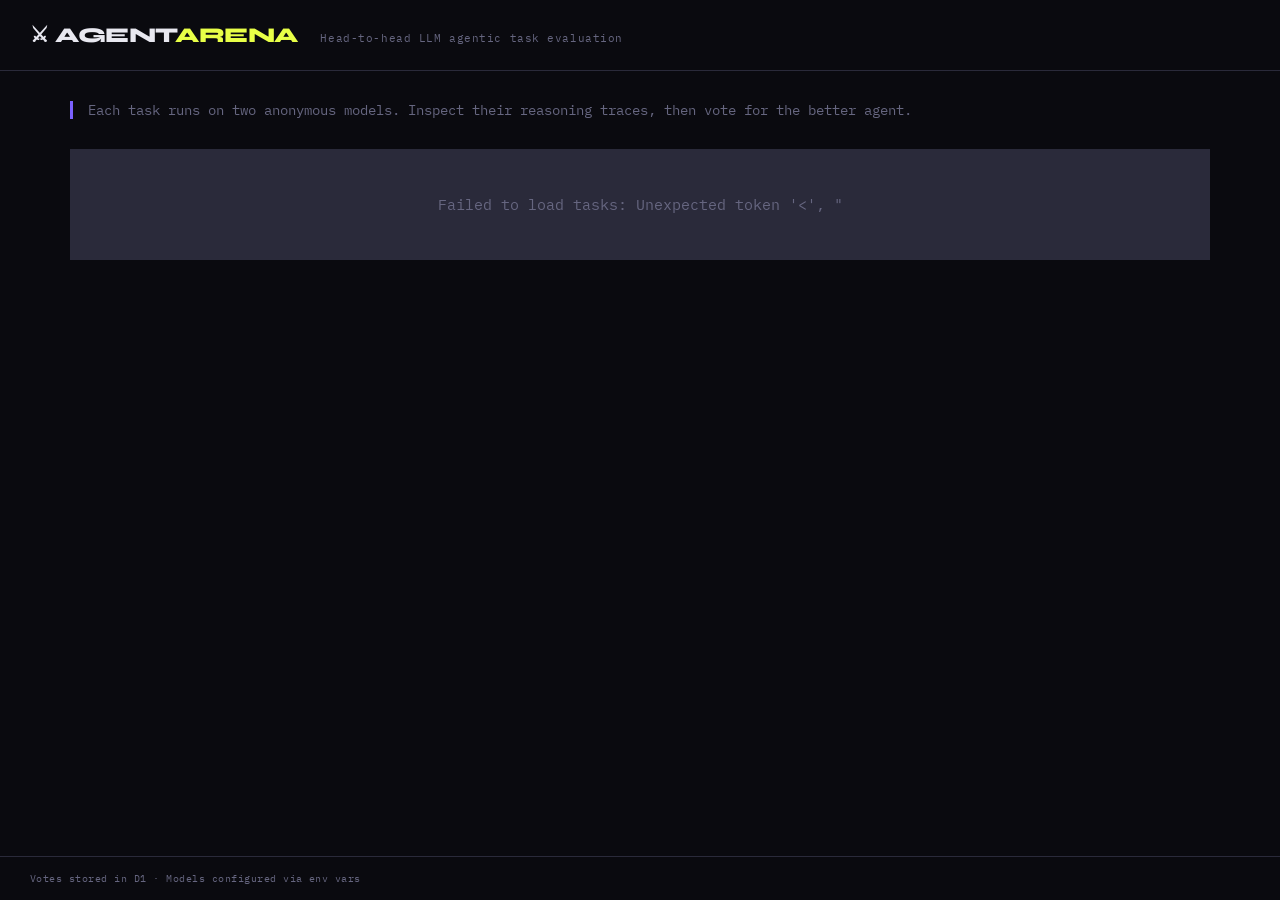
==== index.html @ c503e3a9 "initial commit" ====
<!DOCTYPE html>
<html lang="en">
<head>
  <meta charset="UTF-8">
  <meta name="viewport" content="width=device-width, initial-scale=1.0">
  <title>Agent Arena</title>
  <link rel="stylesheet" href="style.css">
</head>
<body>
  <header>
    <div class="logo">⚔ AGENT<span>ARENA</span></div>
    <div class="subtitle">Head-to-head LLM agentic task evaluation</div>
  </header>

  <main>
    <section class="intro">
      <p>Each task runs on two anonymous models. Inspect their reasoning traces, then vote for the better agent.</p>
    </section>

    <div class="task-grid" id="taskGrid">
      <div class="loading">Loading tasks…</div>
    </div>
  </main>

  <footer>
    <span>Votes stored in D1 · Models configured via env vars</span>
  </footer>

  <script src="app.js" defer></script>
</body>
</html>
---- style.css ----
@import url('https://fonts.googleapis.com/css2?family=IBM+Plex+Mono:wght@400;600&family=Syne:wght@400;700;800&display=swap');

:root {
  --bg:        #0a0a0f;
  --surface:   #111118;
  --border:    #2a2a3a;
  --accent:    #e8ff47;
  --accent2:   #7b61ff;
  --text:      #e8e8f0;
  --muted:     #666680;
  --green:     #3ddc84;
  --red:       #ff5252;
  --radius:    6px;
  --mono:      'IBM Plex Mono', monospace;
  --sans:      'Syne', sans-serif;
}

*, *::before, *::after { box-sizing: border-box; margin: 0; padding: 0; }

html { font-size: 15px; }

body {
  background: var(--bg);
  color: var(--text);
  font-family: var(--sans);
  min-height: 100vh;
  display: flex;
  flex-direction: column;
}

/* ── Header ── */
header {
  padding: 1.5rem 2rem;
  border-bottom: 1px solid var(--border);
  display: flex;
  align-items: baseline;
  gap: 1.5rem;
  flex-wrap: wrap;
}

.logo {
  font-size: 1.4rem;
  font-weight: 800;
  letter-spacing: -0.02em;
  color: var(--text);
  text-decoration: none;
}

.logo span {
  color: var(--accent);
}

.subtitle {
  font-family: var(--mono);
  font-size: 0.75rem;
  color: var(--muted);
  letter-spacing: 0.05em;
}

/* ── Main ── */
main {
  flex: 1;
  max-width: 1200px;
  width: 100%;
  margin: 0 auto;
  padding: 2rem;
}

.intro {
  margin-bottom: 2rem;
  font-size: 0.9rem;
  color: var(--muted);
  font-family: var(--mono);
  border-left: 3px solid var(--accent2);
  padding-left: 1rem;
}

/* ── Task Grid ── */
.task-grid {
  display: grid;
  grid-template-columns: repeat(auto-fill, minmax(280px, 1fr));
  gap: 1px;
  background: var(--border);
  border: 1px solid var(--border);
}

.task-card {
  background: var(--surface);
  padding: 1.5rem;
  cursor: pointer;
  transition: background 0.15s;
  display: flex;
  flex-direction: column;
  gap: 0.75rem;
  text-decoration: none;
  color: inherit;
}

.task-card:hover {
  background: #16161f;
}

.task-card:hover .task-arrow {
  transform: translateX(4px);
}

.task-num {
  font-family: var(--mono);
  font-size: 0.7rem;
  color: var(--accent);
  letter-spacing: 0.1em;
}

.task-name {
  font-size: 1rem;
  font-weight: 700;
  line-height: 1.3;
}

.task-desc {
  font-family: var(--mono);
  font-size: 0.75rem;
  color: var(--muted);
  line-height: 1.5;
  flex: 1;
}

.task-footer {
  display: flex;
  align-items: center;
  justify-content: space-between;
}

.task-tag {
  font-family: var(--mono);
  font-size: 0.65rem;
  padding: 0.2rem 0.5rem;
  border: 1px solid var(--border);
  color: var(--muted);
  border-radius: 2px;
}

.task-arrow {
  color: var(--accent);
  font-size: 1.1rem;
  transition: transform 0.15s;
}

.loading {
  grid-column: 1/-1;
  padding: 3rem;
  text-align: center;
  font-family: var(--mono);
  color: var(--muted);
}

/* ── Task Page ── */
.task-description {
  font-family: var(--mono);
  font-size: 0.85rem;
  color: var(--muted);
  background: var(--surface);
  border: 1px solid var(--border);
  padding: 1rem 1.25rem;
  margin-bottom: 1.5rem;
  border-left: 3px solid var(--accent2);
  line-height: 1.6;
}

.run-bar {
  display: flex;
  align-items: center;
  gap: 1rem;
  margin-bottom: 1.5rem;
}

.btn-run {
  font-family: var(--mono);
  font-size: 0.85rem;
  font-weight: 600;
  letter-spacing: 0.05em;
  background: var(--accent);
  color: #000;
  border: none;
  padding: 0.6rem 1.4rem;
  cursor: pointer;
  border-radius: var(--radius);
  transition: opacity 0.15s, transform 0.1s;
}

.btn-run:hover { opacity: 0.85; }
.btn-run:active { transform: scale(0.97); }
.btn-run:disabled { opacity: 0.4; cursor: not-allowed; }

.run-status {
  font-family: var(--mono);
  font-size: 0.75rem;
  color: var(--muted);
}

/* ── Arena ── */
.arena {
  display: grid;
  grid-template-columns: 1fr auto 1fr;
  gap: 0;
  border: 1px solid var(--border);
  background: var(--border);
  min-height: 400px;
}

.vs-divider {
  display: flex;
  align-items: center;
  justify-content: center;
  background: var(--bg);
  font-family: var(--mono);
  font-size: 0.7rem;
  font-weight: 600;
  color: var(--muted);
  writing-mode: vertical-rl;
  padding: 1rem 0.5rem;
  letter-spacing: 0.2em;
}

.agent-panel {
  background: var(--surface);
  display: flex;
  flex-direction: column;
}

.agent-header {
  padding: 0.75rem 1.25rem;
  border-bottom: 1px solid var(--border);
  display: flex;
  align-items: baseline;
  justify-content: space-between;
  background: var(--bg);
}

.agent-label {
  font-weight: 700;
  font-size: 0.95rem;
  color: var(--accent);
}

.agent-meta {
  font-family: var(--mono);
  font-size: 0.65rem;
  color: var(--muted);
}

/* ── Trace ── */
.trace {
  flex: 1;
  padding: 1rem 1.25rem;
  font-family: var(--mono);
  font-size: 0.78rem;
  line-height: 1.6;
  overflow-y: auto;
  max-height: 500px;
}

.trace-step {
  margin-bottom: 1rem;
  animation: fadeIn 0.3s ease forwards;
  opacity: 0;
}

@keyframes fadeIn {
  to { opacity: 1; }
}

.step-header {
  display: flex;
  align-items: center;
  gap: 0.5rem;
  margin-bottom: 0.3rem;
}

.step-num {
  background: var(--border);
  color: var(--muted);
  font-size: 0.65rem;
  padding: 0.1rem 0.4rem;
  border-radius: 2px;
}

.step-type {
  font-size: 0.7rem;
  font-weight: 600;
  letter-spacing: 0.08em;
}

.step-type.think   { color: var(--accent2); }
.step-type.action  { color: var(--accent); }
.step-type.result  { color: var(--green); }
.step-type.error   { color: var(--red); }

.step-content {
  background: var(--bg);
  border: 1px solid var(--border);
  padding: 0.5rem 0.75rem;
  border-radius: var(--radius);
  white-space: pre-wrap;
  word-break: break-word;
  color: var(--text);
}

.step-content.think-content {
  border-left: 2px solid var(--accent2);
  color: var(--muted);
  font-style: italic;
}

.final-answer {
  border-top: 1px solid var(--border);
  padding: 1rem 1.25rem;
  font-family: var(--mono);
  font-size: 0.8rem;
  line-height: 1.6;
  background: var(--bg);
}

.final-answer-label {
  font-size: 0.65rem;
  font-weight: 600;
  letter-spacing: 0.1em;
  color: var(--green);
  margin-bottom: 0.5rem;
}

.final-answer-text {
  white-space: pre-wrap;
  color: var(--text);
}

/* ── Vote buttons ── */
.btn-vote {
  font-family: var(--mono);
  font-size: 0.8rem;
  font-weight: 600;
  background: transparent;
  border: 1px solid var(--border);
  color: var(--muted);
  padding: 0.75rem;
  cursor: pointer;
  transition: all 0.15s;
  letter-spacing: 0.05em;
}

.btn-vote:hover {
  background: var(--accent);
  color: #000;
  border-color: var(--accent);
}

.btn-vote.winner {
  background: var(--green);
  color: #000;
  border-color: var(--green);
}

.btn-vote:disabled {
  cursor: not-allowed;
  opacity: 0.5;
}

/* ── Vote result ── */
.vote-result {
  margin-top: 1.5rem;
  padding: 1rem 1.5rem;
  border: 1px solid var(--border);
  font-family: var(--mono);
  font-size: 0.85rem;
  background: var(--surface);
}

.vote-result .reveal-label {
  font-size: 0.65rem;
  letter-spacing: 0.1em;
  color: var(--muted);
  margin-bottom: 0.5rem;
}

.vote-result .model-reveal {
  font-size: 1rem;
  font-weight: 700;
}

.model-a { color: var(--accent); }
.model-b { color: var(--accent2); }

/* ── Spinner ── */
.spinner {
  display: inline-block;
  width: 10px;
  height: 10px;
  border: 2px solid var(--border);
  border-top-color: var(--accent);
  border-radius: 50%;
  animation: spin 0.6s linear infinite;
  margin-right: 0.4rem;
  vertical-align: middle;
}

@keyframes spin {
  to { transform: rotate(360deg); }
}

/* ── Footer ── */
footer {
  padding: 1rem 2rem;
  border-top: 1px solid var(--border);
  font-family: var(--mono);
  font-size: 0.65rem;
  color: var(--muted);
  letter-spacing: 0.05em;
}

@media (max-width: 700px) {
  .arena {
    grid-template-columns: 1fr;
    grid-template-rows: auto auto auto;
  }
  .vs-divider {
    writing-mode: horizontal-tb;
    padding: 0.5rem;
  }
}
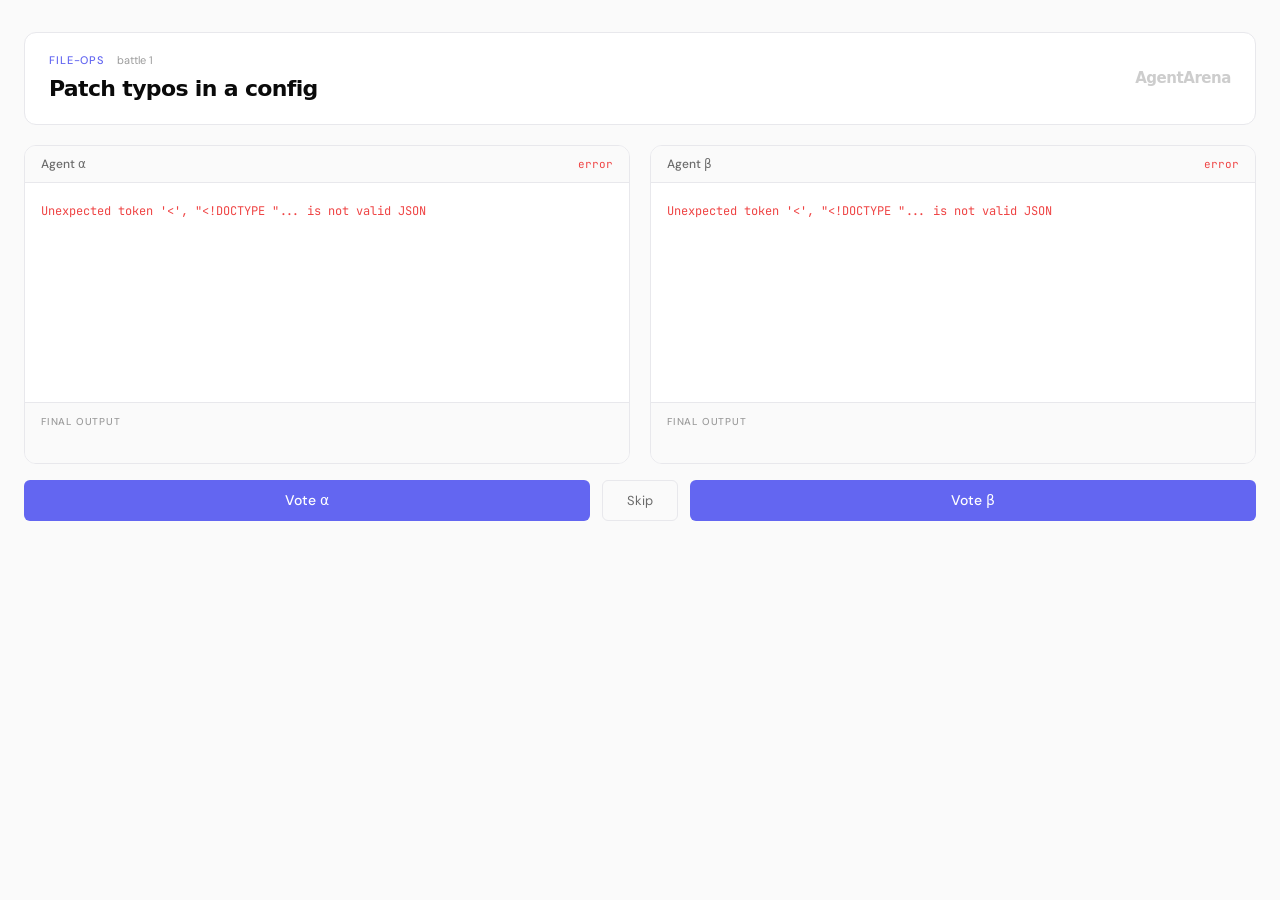
==== commit 612941af: "new flow + new design" ====
--- a/index.html
+++ b/index.html
@@ -3,28 +3,91 @@
 <head>
   <meta charset="UTF-8">
   <meta name="viewport" content="width=device-width, initial-scale=1.0">
-  <title>Agent Arena</title>
+  <title>Agent Arena — Agentic Task Battle</title>
+  <link rel="preconnect" href="https://fonts.googleapis.com">
+  <link rel="preconnect" href="https://fonts.gstatic.com" crossorigin>
+  <link href="https://fonts.googleapis.com/css2?family=DM+Sans:wght@400;500&family=JetBrains+Mono:wght@400;500&display=swap" rel="stylesheet">
+  <link href="https://api.fontshare.com/v2/css?f[]=general-sans@600,700&display=swap" rel="stylesheet">
   <link rel="stylesheet" href="style.css">
 </head>
 <body>
-  <header>
-    <div class="logo">⚔ AGENT<span>ARENA</span></div>
-    <div class="subtitle">Head-to-head LLM agentic task evaluation</div>
-  </header>
 
   <main>
-    <section class="intro">
-      <p>Each task runs on two anonymous models. Inspect their reasoning traces, then vote for the better agent.</p>
-    </section>
 
-    <div class="task-grid" id="taskGrid">
-      <div class="loading">Loading tasks…</div>
+    <!-- Loading -->
+    <div id="loading-screen" class="loading-screen">
+      <div class="loading-inner">
+        <div class="logo-mark">AgentArena</div>
+        <div class="spinner"></div>
+        <div id="loading-msg">Running agents…</div>
+        <div class="loading-sub">Two models · one task · you decide</div>
+      </div>
     </div>
+
+    <!-- Arena -->
+    <div id="arena" style="display:none">
+
+      <div class="prompt-box">
+        <div class="prompt-meta">
+          <span class="prompt-category" id="prompt-category"></span>
+          <span class="prompt-num" id="prompt-num"></span>
+        </div>
+        <div class="prompt-text" id="prompt-text"></div>
+        <div class="prompt-logo">AgentArena</div>
+      </div>
+
+      <div class="battle-grid">
+
+        <!-- Agent A -->
+        <div class="agent-card" id="card-a">
+          <div class="card-header">
+            <span class="model-label">Agent α</span>
+            <span class="model-name hidden" id="model-a-name"></span>
+            <span class="card-status" id="status-a">running…</span>
+          </div>
+          <div class="trace-block" id="trace-a">
+            <div class="trace-placeholder">Waiting for agent…</div>
+          </div>
+          <div class="output-box">
+            <div class="output-label">final output</div>
+            <pre class="output-text" id="output-a"></pre>
+          </div>
+        </div>
+
+        <!-- Agent B -->
+        <div class="agent-card" id="card-b">
+          <div class="card-header">
+            <span class="model-label">Agent β</span>
+            <span class="model-name hidden" id="model-b-name"></span>
+            <span class="card-status" id="status-b">running…</span>
+          </div>
+          <div class="trace-block" id="trace-b">
+            <div class="trace-placeholder">Waiting for agent…</div>
+          </div>
+          <div class="output-box">
+            <div class="output-label">final output</div>
+            <pre class="output-text" id="output-b"></pre>
+          </div>
+        </div>
+
+      </div>
+
+      <!-- Vote -->
+      <div class="vote-area" id="vote-area">
+        <button class="vote-btn" id="vote-a" onclick="vote('A')" disabled>Vote α</button>
+        <button class="vote-btn skip-btn" id="vote-skip" onclick="vote('skip')" disabled>Skip</button>
+        <button class="vote-btn" id="vote-b" onclick="vote('B')" disabled>Vote β</button>
+      </div>
+
+      <!-- After vote -->
+      <div class="next-area" id="next-area" style="display:none">
+        <div class="vote-result" id="vote-result"></div>
+        <button class="next-btn" onclick="nextBattle()">Next battle →</button>
+      </div>
+
+    </div>
+
   </main>
-
-  <footer>
-    <span>Votes stored in D1 · Models configured via env vars</span>
-  </footer>
 
   <script src="app.js" defer></script>
 </body>
--- a/style.css
+++ b/style.css
@@ -1,429 +1,428 @@
-@import url('https://fonts.googleapis.com/css2?family=IBM+Plex+Mono:wght@400;600&family=Syne:wght@400;700;800&display=swap');
-
 :root {
-  --bg:        #0a0a0f;
-  --surface:   #111118;
-  --border:    #2a2a3a;
-  --accent:    #e8ff47;
-  --accent2:   #7b61ff;
-  --text:      #e8e8f0;
-  --muted:     #666680;
-  --green:     #3ddc84;
-  --red:       #ff5252;
-  --radius:    6px;
-  --mono:      'IBM Plex Mono', monospace;
-  --sans:      'Syne', sans-serif;
+  --primary:        #6366F1;
+  --primary-hover:  #4F46E5;
+  --neutral:        #9C9C9C;
+  --bg:             #FAFAFA;
+  --surface:        #FFFFFF;
+  --text-primary:   #0A0A0A;
+  --text-secondary: #6B6B6B;
+  --border:         #E8E8EC;
+  --success:        #10B981;
+  --error:          #EF4444;
+  --think-color:    #8B5CF6;
+  --action-color:   #6366F1;
+  --result-color:   #10B981;
+  --font-display:   'General Sans', system-ui, sans-serif;
+  --font-body:      'DM Sans', system-ui, sans-serif;
+  --font-mono:      'JetBrains Mono', monospace;
 }
 
 *, *::before, *::after { box-sizing: border-box; margin: 0; padding: 0; }
 
-html { font-size: 15px; }
-
-body {
-  background: var(--bg);
-  color: var(--text);
-  font-family: var(--sans);
+html, body {
+  background: var(--bg);
+  color: var(--text-primary);
+  font-family: var(--font-body);
   min-height: 100vh;
+  font-size: 15px;
+  -webkit-font-smoothing: antialiased;
+}
+
+main {
+  max-width: 1280px;
+  margin: 0 auto;
+  padding: 32px 24px 80px;
+}
+
+/* ── Loading ── */
+.loading-screen {
+  display: flex;
+  align-items: center;
+  justify-content: center;
+  min-height: 80vh;
+}
+
+.loading-inner {
+  text-align: center;
+}
+
+.logo-mark {
+  font-family: var(--font-display);
+  font-size: 28px;
+  font-weight: 700;
+  letter-spacing: -0.03em;
+  color: var(--text-primary);
+  margin-bottom: 32px;
+}
+
+.spinner {
+  width: 28px;
+  height: 28px;
+  border: 2px solid var(--border);
+  border-top-color: var(--primary);
+  border-radius: 50%;
+  animation: spin 0.8s linear infinite;
+  margin: 0 auto 16px;
+}
+
+@keyframes spin { to { transform: rotate(360deg); } }
+
+#loading-msg {
+  font-family: var(--font-body);
+  font-size: 15px;
+  color: var(--text-secondary);
+  margin-bottom: 4px;
+}
+
+.loading-sub {
+  font-size: 13px;
+  color: var(--neutral);
+}
+
+/* ── Prompt box ── */
+.prompt-box {
+  background: var(--surface);
+  border: 1px solid var(--border);
+  border-radius: 12px;
+  padding: 20px 24px;
+  margin-bottom: 20px;
   display: flex;
   flex-direction: column;
-}
-
-/* ── Header ── */
-header {
-  padding: 1.5rem 2rem;
-  border-bottom: 1px solid var(--border);
-  display: flex;
-  align-items: baseline;
-  gap: 1.5rem;
-  flex-wrap: wrap;
-}
-
-.logo {
-  font-size: 1.4rem;
-  font-weight: 800;
-  letter-spacing: -0.02em;
-  color: var(--text);
-  text-decoration: none;
-}
-
-.logo span {
-  color: var(--accent);
-}
-
-.subtitle {
-  font-family: var(--mono);
-  font-size: 0.75rem;
-  color: var(--muted);
-  letter-spacing: 0.05em;
-}
-
-/* ── Main ── */
-main {
-  flex: 1;
-  max-width: 1200px;
-  width: 100%;
-  margin: 0 auto;
-  padding: 2rem;
-}
-
-.intro {
-  margin-bottom: 2rem;
-  font-size: 0.9rem;
-  color: var(--muted);
-  font-family: var(--mono);
-  border-left: 3px solid var(--accent2);
-  padding-left: 1rem;
-}
-
-/* ── Task Grid ── */
-.task-grid {
+  gap: 8px;
+  position: relative;
+}
+
+.prompt-meta {
+  display: flex;
+  align-items: center;
+  gap: 12px;
+}
+
+.prompt-category {
+  font-family: var(--font-body);
+  font-size: 11px;
+  font-weight: 500;
+  text-transform: uppercase;
+  letter-spacing: 0.08em;
+  color: var(--primary);
+}
+
+.prompt-num {
+  font-size: 11px;
+  color: var(--neutral);
+}
+
+.prompt-text {
+  font-family: var(--font-display);
+  font-size: 22px;
+  font-weight: 600;
+  letter-spacing: -0.03em;
+  color: var(--text-primary);
+  line-height: 1.3;
+  padding-right: 120px;
+}
+
+.prompt-logo {
+  position: absolute;
+  right: 24px;
+  top: 50%;
+  transform: translateY(-50%);
+  font-family: var(--font-display);
+  font-size: 15px;
+  font-weight: 700;
+  letter-spacing: -0.03em;
+  color: var(--text-primary);
+  opacity: 0.2;
+  user-select: none;
+}
+
+/* ── Battle grid ── */
+.battle-grid {
   display: grid;
-  grid-template-columns: repeat(auto-fill, minmax(280px, 1fr));
-  gap: 1px;
-  background: var(--border);
-  border: 1px solid var(--border);
-}
-
-.task-card {
+  grid-template-columns: 1fr 1fr;
+  gap: 20px;
+  margin-bottom: 16px;
+}
+
+.agent-card {
   background: var(--surface);
-  padding: 1.5rem;
-  cursor: pointer;
-  transition: background 0.15s;
+  border: 1px solid var(--border);
+  border-radius: 12px;
+  overflow: hidden;
+  transition: box-shadow 0.2s, transform 0.2s, border-color 0.2s;
   display: flex;
   flex-direction: column;
-  gap: 0.75rem;
-  text-decoration: none;
-  color: inherit;
-}
-
-.task-card:hover {
-  background: #16161f;
-}
-
-.task-card:hover .task-arrow {
-  transform: translateX(4px);
-}
-
-.task-num {
-  font-family: var(--mono);
-  font-size: 0.7rem;
-  color: var(--accent);
-  letter-spacing: 0.1em;
-}
-
-.task-name {
-  font-size: 1rem;
-  font-weight: 700;
-  line-height: 1.3;
-}
-
-.task-desc {
-  font-family: var(--mono);
-  font-size: 0.75rem;
-  color: var(--muted);
-  line-height: 1.5;
-  flex: 1;
-}
-
-.task-footer {
+}
+
+.agent-card:hover {
+  box-shadow: 0 8px 30px rgba(0,0,0,0.08);
+  transform: translateY(-2px);
+}
+
+.agent-card.winner {
+  border-color: var(--primary);
+  box-shadow: 0 0 0 3px rgba(99,102,241,0.12);
+}
+
+.agent-card.loser {
+  opacity: 0.4;
+  transform: none;
+  box-shadow: none;
+}
+
+/* ── Card header ── */
+.card-header {
   display: flex;
   align-items: center;
   justify-content: space-between;
-}
-
-.task-tag {
-  font-family: var(--mono);
-  font-size: 0.65rem;
-  padding: 0.2rem 0.5rem;
-  border: 1px solid var(--border);
-  color: var(--muted);
-  border-radius: 2px;
-}
-
-.task-arrow {
-  color: var(--accent);
-  font-size: 1.1rem;
-  transition: transform 0.15s;
-}
-
-.loading {
-  grid-column: 1/-1;
-  padding: 3rem;
-  text-align: center;
-  font-family: var(--mono);
-  color: var(--muted);
-}
-
-/* ── Task Page ── */
-.task-description {
-  font-family: var(--mono);
-  font-size: 0.85rem;
-  color: var(--muted);
+  padding: 10px 16px;
+  border-bottom: 1px solid var(--border);
+  background: var(--bg);
+  gap: 8px;
+}
+
+.model-label {
+  font-family: var(--font-body);
+  font-size: 12px;
+  font-weight: 500;
+  color: var(--text-secondary);
+  white-space: nowrap;
+}
+
+.model-name {
+  font-family: var(--font-mono);
+  font-size: 11px;
+  color: var(--primary);
+  flex: 1;
+  min-width: 0;
+  overflow: hidden;
+  text-overflow: ellipsis;
+  white-space: nowrap;
+}
+
+.model-name.hidden { display: none; }
+
+.card-status {
+  font-family: var(--font-mono);
+  font-size: 11px;
+  color: var(--neutral);
+  white-space: nowrap;
+}
+
+.card-status.done  { color: var(--success); }
+.card-status.error { color: var(--error); }
+
+/* ── Trace block ── */
+.trace-block {
+  flex: 1;
+  padding: 12px 16px;
+  min-height: 220px;
+  max-height: 420px;
+  overflow-y: auto;
+  border-bottom: 1px solid var(--border);
   background: var(--surface);
-  border: 1px solid var(--border);
-  padding: 1rem 1.25rem;
-  margin-bottom: 1.5rem;
-  border-left: 3px solid var(--accent2);
+}
+
+.trace-placeholder {
+  font-family: var(--font-mono);
+  font-size: 12px;
+  color: var(--neutral);
+  padding: 8px 0;
+}
+
+.trace-error {
+  font-family: var(--font-mono);
+  font-size: 12px;
+  color: var(--error);
+  padding: 8px 0;
+}
+
+/* ── Trace steps ── */
+.trace-step {
+  margin-bottom: 10px;
+  animation: fadeUp 0.25s ease forwards;
+  opacity: 0;
+}
+
+@keyframes fadeUp {
+  from { opacity: 0; transform: translateY(4px); }
+  to   { opacity: 1; transform: translateY(0); }
+}
+
+.step-header {
+  display: flex;
+  align-items: center;
+  gap: 6px;
+  margin-bottom: 3px;
+}
+
+.step-num {
+  font-family: var(--font-mono);
+  font-size: 10px;
+  background: var(--bg);
+  border: 1px solid var(--border);
+  color: var(--neutral);
+  padding: 1px 5px;
+  border-radius: 4px;
+}
+
+.step-type {
+  font-family: var(--font-mono);
+  font-size: 10px;
+  font-weight: 500;
+  letter-spacing: 0.08em;
+}
+
+.step-type.think  { color: var(--think-color); }
+.step-type.action { color: var(--action-color); }
+.step-type.result { color: var(--result-color); }
+.step-type.step-error { color: var(--error); }
+
+.step-content {
+  font-family: var(--font-mono);
+  font-size: 12px;
   line-height: 1.6;
-}
-
-.run-bar {
-  display: flex;
-  align-items: center;
-  gap: 1rem;
-  margin-bottom: 1.5rem;
-}
-
-.btn-run {
-  font-family: var(--mono);
-  font-size: 0.85rem;
-  font-weight: 600;
-  letter-spacing: 0.05em;
-  background: var(--accent);
-  color: #000;
-  border: none;
-  padding: 0.6rem 1.4rem;
-  cursor: pointer;
-  border-radius: var(--radius);
-  transition: opacity 0.15s, transform 0.1s;
-}
-
-.btn-run:hover { opacity: 0.85; }
-.btn-run:active { transform: scale(0.97); }
-.btn-run:disabled { opacity: 0.4; cursor: not-allowed; }
-
-.run-status {
-  font-family: var(--mono);
-  font-size: 0.75rem;
-  color: var(--muted);
-}
-
-/* ── Arena ── */
-.arena {
+  background: var(--bg);
+  border: 1px solid var(--border);
+  border-radius: 6px;
+  padding: 6px 10px;
+  white-space: pre-wrap;
+  word-break: break-word;
+  color: var(--text-primary);
+}
+
+.step-content.think-content {
+  border-left: 2px solid var(--think-color);
+  color: var(--text-secondary);
+  font-style: italic;
+}
+
+/* ── Output box ── */
+.output-box {
+  padding: 12px 16px;
+  background: var(--bg);
+  min-height: 60px;
+}
+
+.output-label {
+  font-family: var(--font-body);
+  font-size: 10px;
+  font-weight: 500;
+  text-transform: uppercase;
+  letter-spacing: 0.08em;
+  color: var(--neutral);
+  margin-bottom: 6px;
+}
+
+.output-text {
+  font-family: var(--font-mono);
+  font-size: 12.5px;
+  color: var(--text-primary);
+  white-space: pre-wrap;
+  word-break: break-word;
+  line-height: 1.55;
+}
+
+/* ── Vote area ── */
+.vote-area {
   display: grid;
   grid-template-columns: 1fr auto 1fr;
-  gap: 0;
-  border: 1px solid var(--border);
-  background: var(--border);
-  min-height: 400px;
-}
-
-.vs-divider {
+  gap: 12px;
+  margin-bottom: 16px;
+}
+
+.vote-btn {
+  padding: 11px 20px;
+  background: var(--primary);
+  color: #fff;
+  border: none;
+  border-radius: 6px;
+  font-family: var(--font-body);
+  font-size: 14px;
+  font-weight: 500;
+  cursor: pointer;
+  transition: background 0.12s, transform 0.08s, box-shadow 0.12s;
+}
+
+.vote-btn:hover:not(:disabled) {
+  background: var(--primary-hover);
+  transform: translateY(-1px);
+  box-shadow: 0 4px 12px rgba(99,102,241,0.35);
+}
+
+.vote-btn:active:not(:disabled) { transform: translateY(0); }
+
+.vote-btn:disabled {
+  opacity: 0.35;
+  cursor: not-allowed;
+}
+
+.skip-btn {
+  background: transparent;
+  color: var(--text-secondary);
+  border: 1px solid var(--border);
+  font-size: 13px;
+  font-weight: 400;
+  padding: 11px 24px;
+}
+
+.skip-btn:hover:not(:disabled) {
+  background: var(--bg);
+  border-color: #C8C8CE;
+  box-shadow: none;
+  transform: translateY(-1px);
+}
+
+/* ── Next area ── */
+.next-area {
   display: flex;
   align-items: center;
-  justify-content: center;
-  background: var(--bg);
-  font-family: var(--mono);
-  font-size: 0.7rem;
-  font-weight: 600;
-  color: var(--muted);
-  writing-mode: vertical-rl;
-  padding: 1rem 0.5rem;
-  letter-spacing: 0.2em;
-}
-
-.agent-panel {
+  gap: 16px;
+  padding: 16px 20px;
   background: var(--surface);
-  display: flex;
-  flex-direction: column;
-}
-
-.agent-header {
-  padding: 0.75rem 1.25rem;
-  border-bottom: 1px solid var(--border);
-  display: flex;
-  align-items: baseline;
-  justify-content: space-between;
-  background: var(--bg);
-}
-
-.agent-label {
-  font-weight: 700;
-  font-size: 0.95rem;
-  color: var(--accent);
-}
-
-.agent-meta {
-  font-family: var(--mono);
-  font-size: 0.65rem;
-  color: var(--muted);
-}
-
-/* ── Trace ── */
-.trace {
+  border: 1px solid var(--border);
+  border-radius: 12px;
+}
+
+.vote-result {
+  font-family: var(--font-mono);
+  font-size: 13px;
+  color: var(--primary);
   flex: 1;
-  padding: 1rem 1.25rem;
-  font-family: var(--mono);
-  font-size: 0.78rem;
-  line-height: 1.6;
-  overflow-y: auto;
-  max-height: 500px;
-}
-
-.trace-step {
-  margin-bottom: 1rem;
-  animation: fadeIn 0.3s ease forwards;
-  opacity: 0;
-}
-
-@keyframes fadeIn {
-  to { opacity: 1; }
-}
-
-.step-header {
-  display: flex;
-  align-items: center;
-  gap: 0.5rem;
-  margin-bottom: 0.3rem;
-}
-
-.step-num {
-  background: var(--border);
-  color: var(--muted);
-  font-size: 0.65rem;
-  padding: 0.1rem 0.4rem;
-  border-radius: 2px;
-}
-
-.step-type {
-  font-size: 0.7rem;
-  font-weight: 600;
-  letter-spacing: 0.08em;
-}
-
-.step-type.think   { color: var(--accent2); }
-.step-type.action  { color: var(--accent); }
-.step-type.result  { color: var(--green); }
-.step-type.error   { color: var(--red); }
-
-.step-content {
-  background: var(--bg);
-  border: 1px solid var(--border);
-  padding: 0.5rem 0.75rem;
-  border-radius: var(--radius);
-  white-space: pre-wrap;
-  word-break: break-word;
-  color: var(--text);
-}
-
-.step-content.think-content {
-  border-left: 2px solid var(--accent2);
-  color: var(--muted);
-  font-style: italic;
-}
-
-.final-answer {
-  border-top: 1px solid var(--border);
-  padding: 1rem 1.25rem;
-  font-family: var(--mono);
-  font-size: 0.8rem;
-  line-height: 1.6;
-  background: var(--bg);
-}
-
-.final-answer-label {
-  font-size: 0.65rem;
-  font-weight: 600;
-  letter-spacing: 0.1em;
-  color: var(--green);
-  margin-bottom: 0.5rem;
-}
-
-.final-answer-text {
-  white-space: pre-wrap;
-  color: var(--text);
-}
-
-/* ── Vote buttons ── */
-.btn-vote {
-  font-family: var(--mono);
-  font-size: 0.8rem;
-  font-weight: 600;
+}
+
+.next-btn {
+  padding: 9px 20px;
   background: transparent;
-  border: 1px solid var(--border);
-  color: var(--muted);
-  padding: 0.75rem;
+  color: var(--text-primary);
+  border: 1px solid var(--border);
+  border-radius: 6px;
+  font-family: var(--font-body);
+  font-size: 14px;
+  font-weight: 500;
   cursor: pointer;
-  transition: all 0.15s;
-  letter-spacing: 0.05em;
-}
-
-.btn-vote:hover {
-  background: var(--accent);
-  color: #000;
-  border-color: var(--accent);
-}
-
-.btn-vote.winner {
-  background: var(--green);
-  color: #000;
-  border-color: var(--green);
-}
-
-.btn-vote:disabled {
-  cursor: not-allowed;
-  opacity: 0.5;
-}
-
-/* ── Vote result ── */
-.vote-result {
-  margin-top: 1.5rem;
-  padding: 1rem 1.5rem;
-  border: 1px solid var(--border);
-  font-family: var(--mono);
-  font-size: 0.85rem;
-  background: var(--surface);
-}
-
-.vote-result .reveal-label {
-  font-size: 0.65rem;
-  letter-spacing: 0.1em;
-  color: var(--muted);
-  margin-bottom: 0.5rem;
-}
-
-.vote-result .model-reveal {
-  font-size: 1rem;
-  font-weight: 700;
-}
-
-.model-a { color: var(--accent); }
-.model-b { color: var(--accent2); }
-
-/* ── Spinner ── */
-.spinner {
-  display: inline-block;
-  width: 10px;
-  height: 10px;
-  border: 2px solid var(--border);
-  border-top-color: var(--accent);
-  border-radius: 50%;
-  animation: spin 0.6s linear infinite;
-  margin-right: 0.4rem;
-  vertical-align: middle;
-}
-
-@keyframes spin {
-  to { transform: rotate(360deg); }
-}
-
-/* ── Footer ── */
-footer {
-  padding: 1rem 2rem;
-  border-top: 1px solid var(--border);
-  font-family: var(--mono);
-  font-size: 0.65rem;
-  color: var(--muted);
-  letter-spacing: 0.05em;
-}
-
+  transition: border-color 0.12s, transform 0.08s;
+  white-space: nowrap;
+}
+
+.next-btn:hover {
+  border-color: var(--primary);
+  color: var(--primary);
+  transform: translateY(-1px);
+}
+
+/* ── Scrollbar (trace block) ── */
+.trace-block::-webkit-scrollbar { width: 4px; }
+.trace-block::-webkit-scrollbar-track { background: transparent; }
+.trace-block::-webkit-scrollbar-thumb { background: var(--border); border-radius: 2px; }
+
+/* ── Mobile ── */
 @media (max-width: 700px) {
-  .arena {
-    grid-template-columns: 1fr;
-    grid-template-rows: auto auto auto;
-  }
-  .vs-divider {
-    writing-mode: horizontal-tb;
-    padding: 0.5rem;
-  }
-}
+  .battle-grid   { grid-template-columns: 1fr; }
+  .vote-area     { grid-template-columns: 1fr 1fr; }
+  .skip-btn      { grid-column: span 2; order: 3; }
+  .prompt-text   { font-size: 18px; padding-right: 0; }
+  .prompt-logo   { display: none; }
+  main           { padding: 16px 14px 60px; }
+  .trace-block   { max-height: 280px; }
+}
